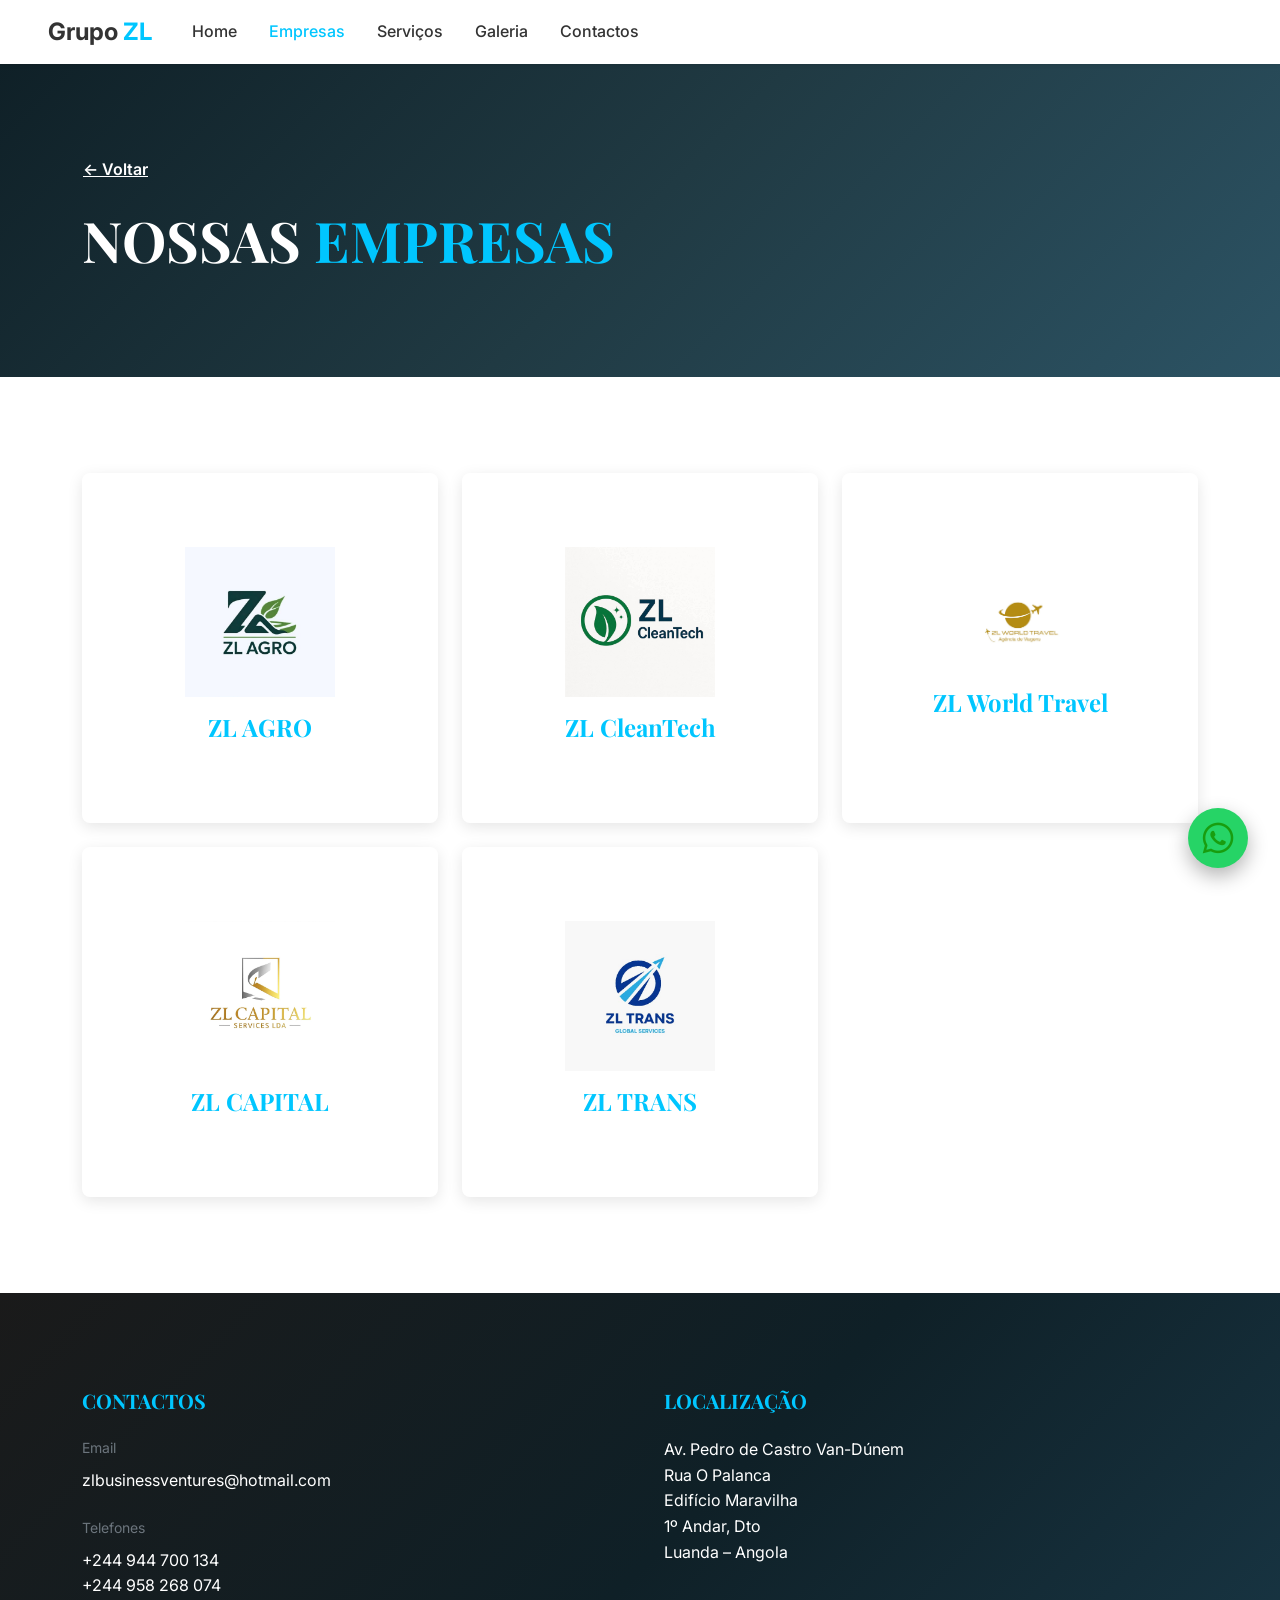
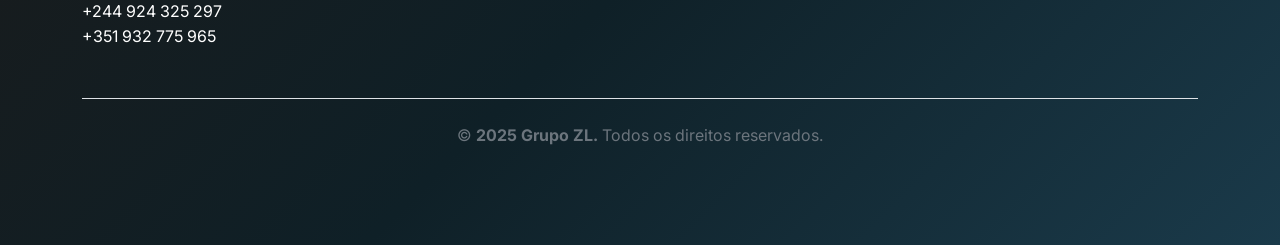
==== empresas.html @ 5306ef9e "Web site da empresa zlgroups" ====
<!DOCTYPE html>
<html lang="pt">
<head>
    <meta charset="UTF-8">
    <meta name="viewport" content="width=device-width, initial-scale=1.0">
    <meta name="description" content="Conheça as empresas do Grupo ZL">
    <title>Grupo ZL - Nossas Empresas</title>
    
    <!-- Bootstrap CSS -->
    <link href="https://cdn.jsdelivr.net/npm/bootstrap@5.3.0/dist/css/bootstrap.min.css" rel="stylesheet">
    <!-- Google Fonts -->
    <link href="https://fonts.googleapis.com/css2?family=Playfair+Display:wght@700;800&family=Inter:wght@400;500;600;700&display=swap" rel="stylesheet">
    <!-- Custom CSS -->
    <link rel="stylesheet" href="css/style.css">
    <link rel="stylesheet" href="css/empresas.css">
</head>
<body>
    <!-- HEADER/NAVBAR -->
    <nav class="navbar navbar-expand-lg navbar-light bg-white shadow-sm fixed-top">
        <div class="container-fluid px-4 px-lg-5">
            <a class="navbar-brand fw-bold" href="index.html">
                Grupo <span class="text-primary">ZL</span>
            </a>
            <button class="navbar-toggler" type="button" data-bs-toggle="collapse" data-bs-target="#navbarNav" aria-controls="navbarNav" aria-expanded="false" aria-label="Toggle navigation">
                <span class="navbar-toggler-icon"></span>
            </button>
            <div class="collapse navbar-collapse" id="navbarNav">
                <ul class="navbar-nav ms-auto">
                    <li class="nav-item">
                        <a class="nav-link" href="index.html">Home</a>
                    </li>
                    <li class="nav-item">
                        <a class="nav-link active" href="empresas.html">Empresas</a>
                    </li>
                    <li class="nav-item">
                        <a class="nav-link" href="servicos.html">Serviços</a>
                    </li>
                    <li class="nav-item">
                        <a class="nav-link" href="galeria.html">Galeria</a>
                    </li>
                    <li class="nav-item">
                        <a class="nav-link" href="index.html#contactos">Contactos</a>
                    </li>
                </ul>
            </div>
        </div>
    </nav>

    <!-- PAGE HEADER -->
    <section class="page-header bg-gradient-blue text-white py-5">
        <div class="container py-5">
            <a href="index.html" class="btn btn-link text-white mb-4 p-0">
                ← Voltar
            </a>
            <h1 class="display-4 fw-bold">NOSSAS <span class="text-primary">EMPRESAS</span></h1>
        </div>
    </section>

    <!-- EMPRESAS GRID -->
    <section class="py-5">
        <div class="container py-5">
            <div class="row g-4">
                <!-- ZL AGRO -->
                <div class="col-md-6 col-lg-4">
                    <a href="empresas/zlagro.html" class="company-card-link">
                        <div class="company-card">
                            <div class="card-inner">
                                <div class="card-front">
                                    <img src="img/empresas/ZL AGRO.webp" alt="ZL AGRO" class="company-logo">
                                    <h4 class="mt-3">ZL AGRO</h4>
                                </div>
                                <div class="card-back">
                                    <span class="btn btn-primary rounded-pill">Conheça</span>
                                </div>
                            </div>
                        </div>
                    </a>
                </div>

                <!-- ZL CLEANTECH -->
                <div class="col-md-6 col-lg-4">
                    <a href="empresas/zlcleantech.html" class="company-card-link">
                        <div class="company-card">
                            <div class="card-inner">
                                <div class="card-front">
                                    <img src="img/empresas/ZL clean.webp" alt="ZL CleanTech" class="company-logo">
                                    <h4 class="mt-3">ZL CleanTech</h4>
                                </div>
                                <div class="card-back">
                                    <span class="btn btn-primary rounded-pill">Conheça</span>
                                </div>
                            </div>
                        </div>
                    </a>
                </div>

                <!-- ZL WORLD TRAVEL -->
                <div class="col-md-6 col-lg-4">
                    <a href="empresas/zlworldtravel1.html" class="company-card-link">
                        <div class="company-card">
                            <div class="card-inner">
                                <div class="card-front">
                                    <img src="img/empresas/ZL WORD.webp" alt="ZL World Travel" class="company-logo">
                                    <h4 class="mt-3">ZL World Travel</h4>
                                </div>
                                <div class="card-back">
                                    <span class="btn btn-primary rounded-pill">Conheça</span>
                                </div>
                            </div>
                        </div>
                    </a>
                </div>

                <!-- ZL CAPITAL -->
                <div class="col-md-6 col-lg-4">
                    <a href="empresas/zlcapitalservices.html" class="company-card-link">
                        <div class="company-card">
                            <div class="card-inner">
                                <div class="card-front">
                                    <img src="img/empresas/ZL CAPTAL.webp" alt="ZL CAPITAL" class="company-logo">
                                    <h4 class="mt-3">ZL CAPITAL</h4>
                                </div>
                                <div class="card-back">
                                    <span class="btn btn-primary rounded-pill">Conheça</span>
                                </div>
                            </div>
                        </div>
                    </a>
                </div>

                <!-- ZL TRANS -->
                <div class="col-md-6 col-lg-4">
                    <a href="empresas/zltransglobal.html" class="company-card-link">
                        <div class="company-card">
                            <div class="card-inner">
                                <div class="card-front">
                                    <img src="img/empresas/ZL TRANS.webp" alt="ZL TRANS" class="company-logo">
                                    <h4 class="mt-3">ZL TRANS</h4>
                                </div>
                                <div class="card-back">
                                    <span class="btn btn-primary rounded-pill">Conheça</span>
                                </div>
                            </div>
                        </div>
                    </a>
                </div>
            </div>
        </div>
    </section>

    <!-- FOOTER -->
    <footer class="bg-dark text-white py-5">
        <div class="container py-5">
            <div class="row g-5 mb-5">
                <div class="col-lg-6">
                    <h5 class="text-primary fw-bold mb-4">CONTACTOS</h5>
                    <p class="text-muted small mb-2">Email</p>
                    <a href="mailto:zlbusinessventures@hotmail.com" class="text-white text-decoration-none d-block mb-4">
                        zlbusinessventures@hotmail.com
                    </a>
                    <p class="text-muted small mb-2">Telefones</p>
                        <a href="#" class="text-white text-decoration-none d-block">+244 944 700 134</a>
                        <a href="#" class="text-white text-decoration-none d-block">+244 958 268 074</a>
                        <a href="#" class="text-white text-decoration-none d-block">+244 924 325 297</a>
                        <a href="#" class="text-white text-decoration-none d-block">+351 932 775 965</a>
                </div>
                
                <div class="col-lg-6">
                    <h5 class="text-primary fw-bold mb-4">LOCALIZAÇÃO</h5>
                    <p class="text-white">
                        Av. Pedro de Castro Van-Dúnem<br>
                        Rua O Palanca<br>
                        Edifício Maravilha<br>
                        1º Andar, Dto<br>
                        Luanda – Angola
                    </p>
                </div>
            </div>
            
            <div class="border-top pt-4 text-center">
                <p class="text-muted mb-0">© <strong>2025 Grupo ZL.</strong> Todos os direitos reservados.</p>
            </div>
        </div>
    </footer>

    <!-- BOTÃO WHATSAPP -->
    <a href="https://wa.me/244944700134" target="_blank" class="whatsapp-btn" title="Contactar via WhatsApp">
        <img src="img/WhatsApp.webp" alt="WhatsApp">
    </a>

    <!-- Bootstrap JS -->
    <script src="https://cdn.jsdelivr.net/npm/bootstrap@5.3.0/dist/js/bootstrap.bundle.min.js"></script>
    <!-- Custom JS -->
    <script src="js/script.js"></script>
</body>
</html>
---- css/style.css ----
/* ============================================
   GRUPO ZL - CUSTOM CSS
   Bootstrap 5 + Custom Styling
   ============================================ */

:root {
    --primary: #00c6ff;
    --primary-dark: #00a3d9;
    --secondary: #0a3a52;
    --light-bg: #f8f9fa;
    --dark-bg: #1a1a1a;
    --text-dark: #333333;
    --text-light: #666666;
}

* {
    margin: 0;
    padding: 0;
    box-sizing: border-box;
}

html {
    scroll-behavior: smooth;
}

body {
    font-family: 'Inter', sans-serif;
    color: var(--text-dark);
    line-height: 1.6;
}

h1, h2, h3, h4, h5, h6 {
    font-family: 'Playfair Display', serif;
    font-weight: 700;
}

.display-3, .display-4, .display-5 {
    font-family: 'Playfair Display', serif;
}

/* ============================================
   NAVBAR
   ============================================ */

.navbar {
    top: 0;
    z-index: 1000;
}

.navbar-brand {
    font-size: 1.5rem;
    color: var(--text-dark) !important;
}

.navbar-brand span {
    color: var(--primary) !important;
}

.navbar-nav .nav-link {
    color: var(--text-dark) !important;
    font-weight: 500;
    transition: color 0.3s ease;
    margin-left: 1rem;
}

.navbar-nav .nav-link:hover {
    color: var(--primary) !important;
}

.navbar-nav .nav-link.active {
    color: var(--primary) !important;
}

body {
    padding-top: 60px;
}

/* Corrigir overflow horizontal */
html, body {
    overflow-x: hidden;
    width: 100%;
    margin: 0;
    padding: 0;
}

/* Garantir que o navbar não ultrapasse a largura */
.navbar {
    width: 100%;
    max-width: 100vw;
    overflow-x: hidden;
}

.navbar .container-fluid {
    padding-left: 1rem;
    padding-right: 1rem;
}

/* Corrigir possíveis problemas com elementos filho */
.navbar-nav {
    width: 100%;
}

.navbar-collapse {
    max-width: 100%;
}

/* Garantir que nenhum elemento ultrapasse a viewport */
* {
    box-sizing: border-box;
}

/* Corrigir responsividade em dispositivos móveis */
@media (max-width: 991px) {
    .navbar .container-fluid {
        padding-left: 0.5rem;
        padding-right: 0.5rem;
    }
}

/* ============================================
   HERO SECTION
   ============================================ */

.hero-section {
    position: relative;
    height: 100vh;
    display: flex;
    align-items: center;
    justify-content: center;
    overflow: hidden;
    margin-top: -60px;
    padding-top: 60px;
}

.hero-video {
    position: absolute;
    top: 0;
    left: 0;
    width: 100%;
    height: 100%;
    object-fit: cover;
    z-index: 1;
}

.hero-fallback {
    position: absolute;
    top: 0;
    left: 0;
    width: 100%;
    height: 100%;
    object-fit: cover;
    z-index: 0;
    display: none;
}

.hero-overlay {
    position: absolute;
    top: 0;
    left: 0;
    width: 100%;
    height: 100%;
    background: rgba(0, 0, 0, 0.4);
    z-index: 2;
}

.hero-content {
    position: relative;
    z-index: 3;
    max-width: 800px;
    animation: fadeInUp 1s ease-out;
}

@keyframes fadeInUp {
    from {
        opacity: 0;
        transform: translateY(30px);
    }
    to {
        opacity: 1;
        transform: translateY(0);
    }
}

.hero-content .display-3 {
    font-size: 3.5rem;
    font-weight: 800;
    margin-bottom: 1rem;
}

.hero-content .h3 {
    font-size: 1.5rem;
    font-weight: 300;
    color: rgba(255, 255, 255, 0.9);
}

.hero-content .lead {
    font-size: 1.1rem;
    color: rgba(255, 255, 255, 0.95);
}

@media (max-width: 768px) {
    .hero-section {
        height: 80vh;
    }
    
    .hero-content .display-3 {
        font-size: 2.5rem;
    }
    
    .hero-content .h3 {
        font-size: 1.2rem;
    }
    
    .hero-content .lead {
        font-size: 1rem;
    }
}

/* ============================================
   BUTTONS
   ============================================ */

.btn-primary {
    background-color: var(--primary);
    border-color: var(--primary);
    color: #000;
    font-weight: 600;
    transition: all 0.3s ease;
}

.btn-primary:hover {
    background-color: var(--primary-dark);
    border-color: var(--primary-dark);
    color: #000;
    transform: translateY(-2px);
    box-shadow: 0 8px 20px rgba(0, 198, 255, 0.3);
}

.btn-outline-light {
    border-color: white;
    color: white;
    font-weight: 600;
}

.btn-outline-light:hover {
    background-color: rgba(255, 255, 255, 0.1);
    border-color: white;
    color: white;
}

.rounded-pill {
    border-radius: 50px !important;
    padding: 0.75rem 2rem !important;
}

/* ============================================
   SECTIONS & BACKGROUNDS
   ============================================ */

.bg-light-gradient {
    background: linear-gradient(135deg, #f0f8ff 0%, #e0f7ff 100%);
}

.bg-gradient-blue {
    background: linear-gradient(135deg, #0f2027 0%, #203a43 50%, #2c5364 100%);
}

/* ============================================
   CARDS
   ============================================ */

.card {
    border: none;
    box-shadow: 0 2px 8px rgba(0, 0, 0, 0.1);
    transition: all 0.3s ease;
}

.card:hover {
    transform: translateY(-4px);
    box-shadow: 0 8px 20px rgba(0, 0, 0, 0.15);
}

.card-body {
    padding: 1.5rem;
}

.card-title {
    margin-bottom: 0.75rem;
}

.card-text {
    font-size: 0.95rem;
    line-height: 1.6;
}

/* ============================================
   GALLERY
   ============================================ */

.gallery-link {
    text-decoration: none;
    display: block;
    overflow: hidden;
    border-radius: 0.5rem;
}

.gallery-img {
    transition: transform 0.3s ease;
    display: block;
    width: 100%;
    height: 250px;
    object-fit: cover;
}

.gallery-link:hover .gallery-img {
    transform: scale(1.05);
}

/* ============================================
   VIDEO CONTAINER
   ============================================ */

.video-container {
    background-color: #000;
    aspect-ratio: 16 / 9;
    overflow: hidden;
}

.video-container video {
    width: 100%;
    height: 100%;
    object-fit: cover;
}

/* ============================================
   STATISTICS
   ============================================ */

.stat-box {
    padding: 2rem 1rem;
    text-align: center;
}

.stat-number {
    font-size: 3rem;
    font-weight: 800;
    color: var(--primary);
    font-family: 'Playfair Display', serif;
    margin-bottom: 0.5rem;
}

.stat-label {
    font-size: 1rem;
    color: var(--text-dark);
    font-weight: 500;
}

/* ============================================
   FOOTER
   ============================================ */

footer {
    background: linear-gradient(135deg, #1a1a1a 0%, #0f2027 50%, #1a3a4a 100%);
    color: white;
}

footer a {
    transition: color 0.3s ease;
}

footer a:hover {
    color: var(--primary) !important;
}

footer .text-primary {
    color: var(--primary) !important;
}

footer .form-control {
    background-color: rgba(255, 255, 255, 0.1);
    border-color: rgba(255, 255, 255, 0.2);
    color: white;
}

footer .form-control::placeholder {
    color: rgba(255, 255, 255, 0.5);
}

footer .form-control:focus {
    background-color: rgba(255, 255, 255, 0.15);
    border-color: var(--primary);
    color: white;
    box-shadow: 0 0 0 0.2rem rgba(0, 198, 255, 0.25);
}

/* ============================================
   WHATSAPP BUTTON
   ============================================ */

.whatsapp-btn {
    position: fixed;
    bottom: 2rem;
    right: 2rem;
    width: 60px;
    height: 60px;
    background-color: #26d466;
    border-radius: 50%;
    display: flex;
    align-items: center;
    justify-content: center;
    box-shadow: 0 8px 20px rgba(0, 0, 0, 0.3);
    transition: all 0.3s ease;
    z-index: 999;
    text-decoration: none;
}

.whatsapp-btn:hover {
    transform: scale(1.1);
    box-shadow: 0 12px 30px rgba(0, 0, 0, 0.4);
}

.whatsapp-btn img {
    width: 50px;
    height: 50px;
}

@media (max-width: 768px) {
    .whatsapp-btn {
        bottom: 1rem;
        right: 1rem;
        width: 50px;
        height: 50px;
    }
    
    .whatsapp-btn img {
        width: 40px;
        height: 40px;
    }
}

/* ============================================
   UTILITY CLASSES
   ============================================ */

.text-justify {
    text-align: justify;
}

.space-y-4 > * + * {
    margin-top: 1.5rem;
}

.space-y-4 > p {
    margin-bottom: 1.5rem;
}

.text-primary {
    color: var(--primary) !important;
}

.text-muted {
    color: #6c757d !important;
}

.border-start {
    border-left: 4px solid var(--primary) !important;
}

.border-4 {
    border-width: 4px !important;
}

/* ============================================
   ANIMATIONS
   ============================================ */

@keyframes slideInDown {
    from {
        opacity: 0;
        transform: translateY(-20px);
    }
    to {
        opacity: 1;
        transform: translateY(0);
    }
}

@keyframes slideInUp {
    from {
        opacity: 0;
        transform: translateY(20px);
    }
    to {
        opacity: 1;
        transform: translateY(0);
    }
}

.animate-slide-in-down {
    animation: slideInDown 0.5s ease-out;
}

.animate-slide-in-up {
    animation: slideInUp 0.5s ease-out;
}

/* ============================================
   PAGE HEADER
   ============================================ */

.page-header {
    background: linear-gradient(135deg, #0f2027 0%, #203a43 50%, #2c5364 100%);
    margin-top: 60px;
}

.page-header .btn-link {
    font-weight: 600;
    transition: all 0.3s ease;
}

.page-header .btn-link:hover {
    color: #00c6ff !important;
    transform: translateX(-5px);
}

/* ============================================
   SERVICE CARDS
   ============================================ */

.service-card {
    border: none;
    overflow: hidden;
    transition: all 0.3s ease;
}

.service-img {
    height: 200px;
    object-fit: cover;
    transition: transform 0.3s ease;
}

.service-card:hover .service-img {
    transform: scale(1.05);
}

.service-card:hover {
    box-shadow: 0 12px 30px rgba(0, 198, 255, 0.2);
}

/* ============================================
   RESPONSIVE ADJUSTMENTS
   ============================================ */

@media (max-width: 992px) {
    .navbar-nav .nav-link {
        margin-left: 0;
        padding: 0.5rem 0;
    }
    
    .container {
        padding-left: 1rem;
        padding-right: 1rem;
    }
}

@media (max-width: 768px) {
    .display-5 {
        font-size: 2rem;
    }
    
    .lead {
        font-size: 1rem;
    }
    
    .stat-number {
        font-size: 2.5rem;
    }
    
    .stat-label {
        font-size: 0.9rem;
    }
    
    .d-flex.gap-3 {
        flex-direction: column;
    }
    
    .btn {
        width: 100%;
    }
}

/* ============================================
   SCROLLBAR
   ============================================ */

::-webkit-scrollbar {
    width: 10px;
}

::-webkit-scrollbar-track {
    background: #f1f1f1;
}

::-webkit-scrollbar-thumb {
    background: var(--primary);
    border-radius: 5px;
}

::-webkit-scrollbar-thumb:hover {
    background: var(--primary-dark);
}

/* ============================================
   TRANSITIONS
   ============================================ */

* {
    transition: background-color 0.3s ease, color 0.3s ease, border-color 0.3s ease;
}

button, a, input, textarea, select {
    transition: all 0.3s ease;
}
---- css/empresas.css ----
/* ============================================
   EMPRESAS PAGE - FLIP CARD ANIMATION
   ============================================ */

.company-card-link {
    text-decoration: none;
    display: block;
}

.company-card {
    perspective: 1000px;
    height: 350px;
    cursor: pointer;
}

.card-inner {
    position: relative;
    width: 100%;
    height: 100%;
    transition: transform 0.6s;
    transform-style: preserve-3d;
}

.company-card:hover .card-inner {
    transform: rotateY(180deg);
}

.card-front,
.card-back {
    position: absolute;
    width: 100%;
    height: 100%;
    backface-visibility: hidden;
    display: flex;
    flex-direction: column;
    justify-content: center;
    align-items: center;
    padding: 2rem 1rem;
    border-radius: 0.5rem;
    box-shadow: 0 4px 15px rgba(0, 0, 0, 0.1);
}

.card-front {
    background: white;
    z-index: 2;
}

.card-back {
    background: linear-gradient(135deg, #0f2027 0%, #203a43 50%, #2c5364 100%);
    transform: rotateY(180deg);
    z-index: 1;
}

.company-logo {
    max-width: 150px;
    height: auto;
    object-fit: contain;
}

.card-front h4 {
    color: #00c6ff;
    font-size: 1.5rem;
    font-weight: 700;
    text-align: center;
    margin-top: 1.5rem;
}

.card-back .btn {
    margin-top: auto;
}

/* Responsive */
@media (max-width: 768px) {
    .company-card {
        height: 300px;
    }
    
    .card-front h4 {
        font-size: 1.2rem;
    }
}
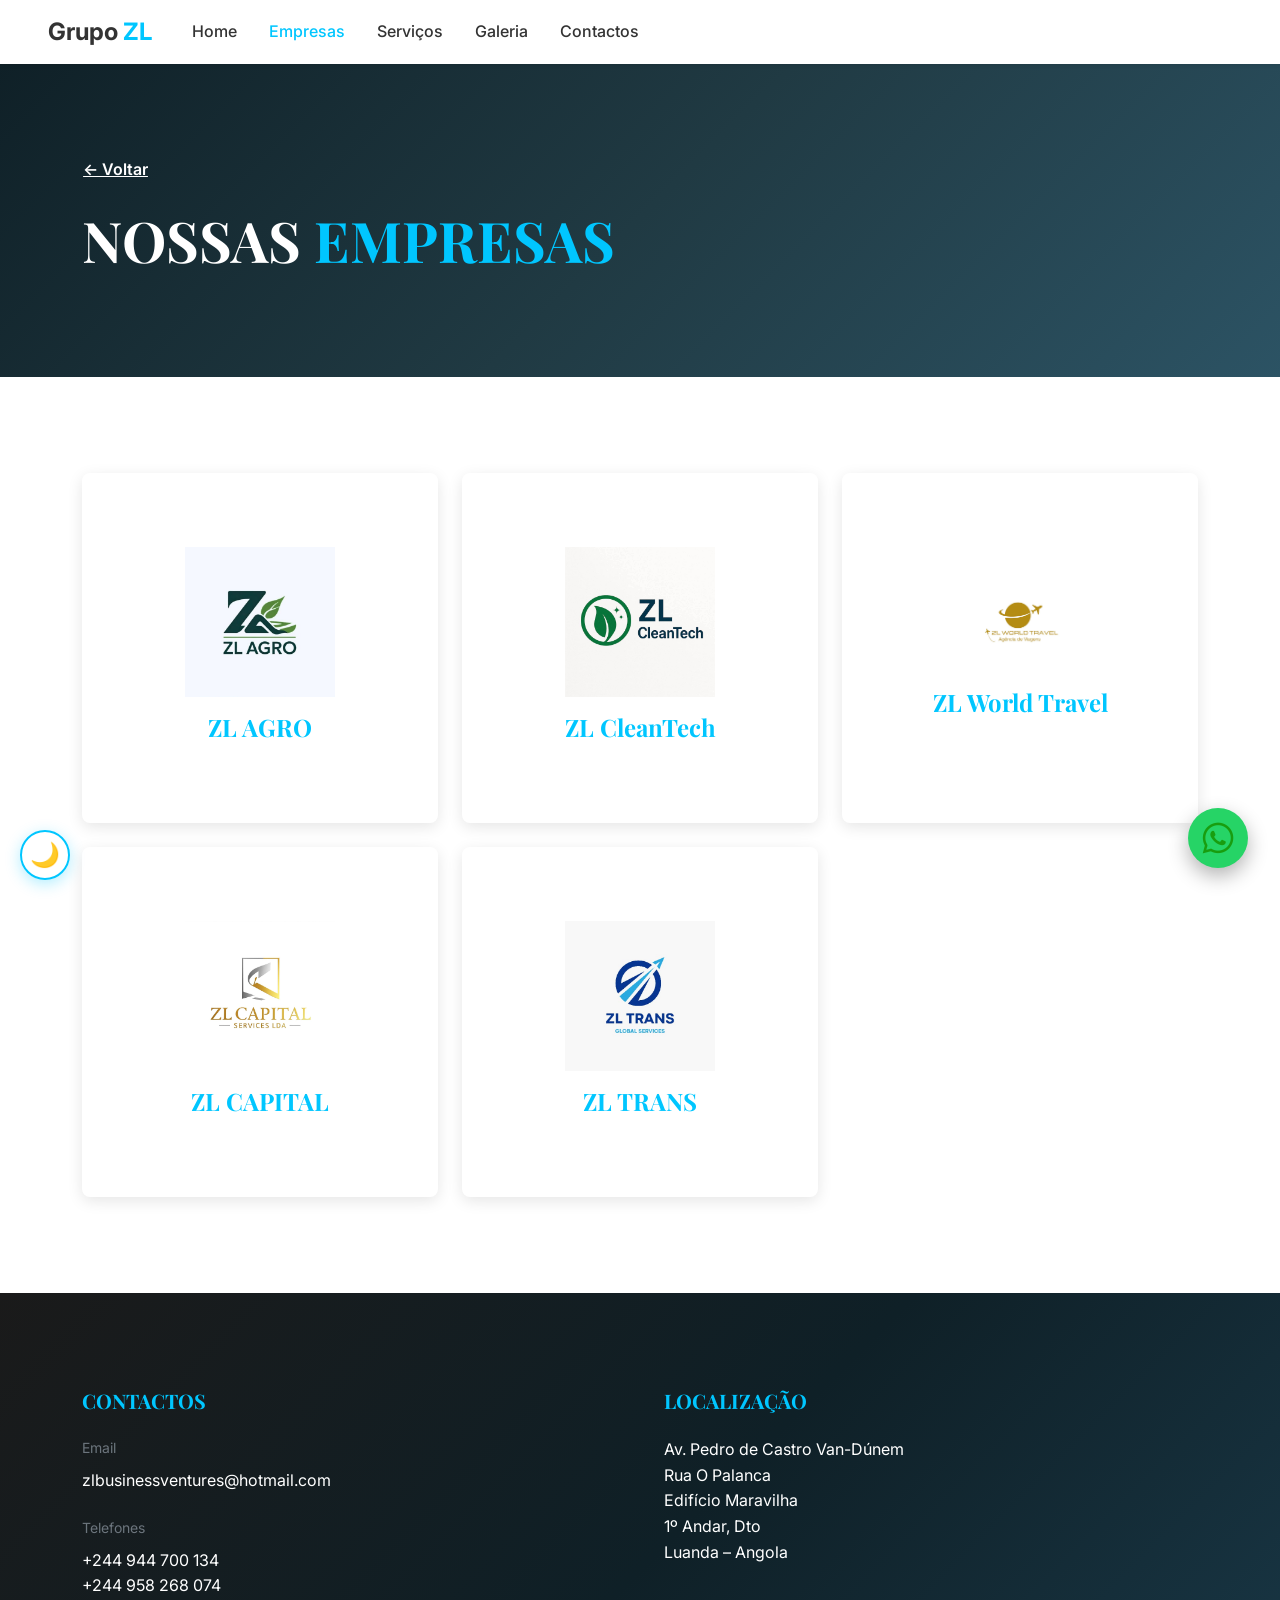
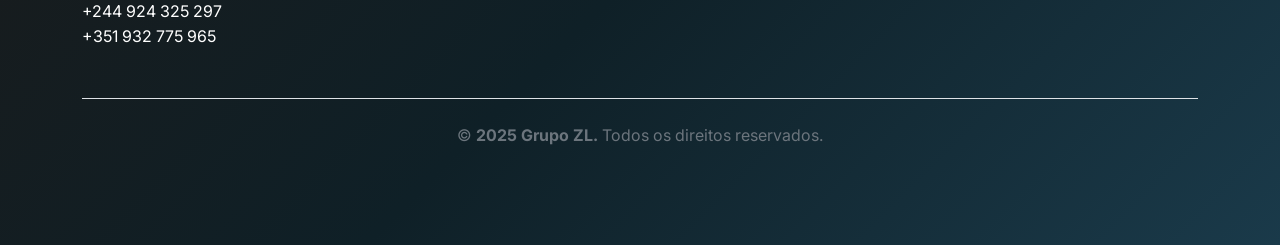
==== commit 5f86cf99: "Update empresas.html with modern animations and page loader" ====
--- a/empresas.html
+++ b/empresas.html
@@ -10,11 +10,21 @@
     <link href="https://cdn.jsdelivr.net/npm/bootstrap@5.3.0/dist/css/bootstrap.min.css" rel="stylesheet">
     <!-- Google Fonts -->
     <link href="https://fonts.googleapis.com/css2?family=Playfair+Display:wght@700;800&family=Inter:wght@400;500;600;700&display=swap" rel="stylesheet">
+    <!-- Modern Animations -->
+    <link rel="stylesheet" href="css/modern-animations.css">
     <!-- Custom CSS -->
     <link rel="stylesheet" href="css/style.css">
     <link rel="stylesheet" href="css/empresas.css">
 </head>
 <body>
+    <!-- PAGE LOADER -->
+    <div class="page-loader" id="pageLoader">
+        <div class="loader-content">
+            <canvas id="loaderCanvas" width="120" height="120"></canvas>
+            <p class="loader-text">CARREGANDO...</p>
+        </div>
+    </div>
+
     <!-- HEADER/NAVBAR -->
     <nav class="navbar navbar-expand-lg navbar-light bg-white shadow-sm fixed-top">
         <div class="container-fluid px-4 px-lg-5">
@@ -159,10 +169,10 @@
                         zlbusinessventures@hotmail.com
                     </a>
                     <p class="text-muted small mb-2">Telefones</p>
-                        <a href="#" class="text-white text-decoration-none d-block">+244 944 700 134</a>
-                        <a href="#" class="text-white text-decoration-none d-block">+244 958 268 074</a>
-                        <a href="#" class="text-white text-decoration-none d-block">+244 924 325 297</a>
-                        <a href="#" class="text-white text-decoration-none d-block">+351 932 775 965</a>
+                        <a href="tel:+244944700134" class="text-white text-decoration-none d-block">+244 944 700 134</a>
+                        <a href="tel:+244958268074" class="text-white text-decoration-none d-block">+244 958 268 074</a>
+                        <a href="tel:+244924325297" class="text-white text-decoration-none d-block">+244 924 325 297</a>
+                        <a href="tel:+351932775965" class="text-white text-decoration-none d-block">+351 932 775 965</a>
                 </div>
                 
                 <div class="col-lg-6">
@@ -190,6 +200,8 @@
 
     <!-- Bootstrap JS -->
     <script src="https://cdn.jsdelivr.net/npm/bootstrap@5.3.0/dist/js/bootstrap.bundle.min.js"></script>
+    <!-- Animations JS -->
+    <script src="js/animations.js"></script>
     <!-- Custom JS -->
     <script src="js/script.js"></script>
 </body>
--- a/css/modern-animations.css
+++ b/css/modern-animations.css
@@ -0,0 +1,489 @@
+/* ====================================
+   MODERN ANIMATIONS & TRANSITIONS
+   ==================================== */
+
+/* Page Transition Loader */
+.page-loader {
+    position: fixed;
+    top: 0;
+    left: 0;
+    width: 100%;
+    height: 100%;
+    background: linear-gradient(135deg, #1a1a2e 0%, #16213e 100%);
+    display: flex;
+    align-items: center;
+    justify-content: center;
+    z-index: 9999;
+    opacity: 0;
+    visibility: hidden;
+    transition: all 0.3s ease-out;
+}
+
+.page-loader.active {
+    opacity: 1;
+    visibility: visible;
+}
+
+.loader-content {
+    text-align: center;
+}
+
+.loader-logo {
+    width: 100px;
+    height: 100px;
+    margin: 0 auto 30px;
+    animation: logoRotate 2s ease-in-out infinite;
+}
+
+.loader-text {
+    font-size: 18px;
+    color: #00c6ff;
+    font-weight: 600;
+    letter-spacing: 2px;
+    animation: pulse 1.5s ease-in-out infinite;
+}
+
+/* Rotating Canvas Animation */
+@keyframes logoRotate {
+    0% { transform: rotateY(0deg) scale(1); }
+    50% { transform: rotateY(180deg) scale(1.1); }
+    100% { transform: rotateY(360deg) scale(1); }
+}
+
+/* Smooth Fade In/Out */
+@keyframes fadeInUp {
+    from {
+        opacity: 0;
+        transform: translateY(30px);
+    }
+    to {
+        opacity: 1;
+        transform: translateY(0);
+    }
+}
+
+@keyframes fadeInDown {
+    from {
+        opacity: 0;
+        transform: translateY(-30px);
+    }
+    to {
+        opacity: 1;
+        transform: translateY(0);
+    }
+}
+
+@keyframes slideInLeft {
+    from {
+        opacity: 0;
+        transform: translateX(-50px);
+    }
+    to {
+        opacity: 1;
+        transform: translateX(0);
+    }
+}
+
+@keyframes slideInRight {
+    from {
+        opacity: 0;
+        transform: translateX(50px);
+    }
+    to {
+        opacity: 1;
+        transform: translateX(0);
+    }
+}
+
+/* Pulse Animation */
+@keyframes pulse {
+    0%, 100% { opacity: 1; }
+    50% { opacity: 0.5; }
+}
+
+/* Glow Animation */
+@keyframes glow {
+    0%, 100% {
+        box-shadow: 0 0 5px rgba(0, 198, 255, 0.5),
+                    0 0 10px rgba(0, 198, 255, 0.3);
+    }
+    50% {
+        box-shadow: 0 0 20px rgba(0, 198, 255, 0.8),
+                    0 0 30px rgba(0, 198, 255, 0.5);
+    }
+}
+
+/* Float Animation */
+@keyframes float {
+    0%, 100% { transform: translateY(0px); }
+    50% { transform: translateY(-15px); }
+}
+
+/* Bounce Animation */
+@keyframes bounce {
+    0%, 100% { transform: translateY(0); }
+    50% { transform: translateY(-20px); }
+}
+
+/* Shimmer Effect */
+@keyframes shimmer {
+    0% {
+        background-position: -1000px 0;
+    }
+    100% {
+        background-position: 1000px 0;
+    }
+}
+
+/* Wave Animation */
+@keyframes wave {
+    0%, 100% { transform: translateX(0); }
+    25% { transform: translateX(-5px); }
+    75% { transform: translateX(5px); }
+}
+
+/* Rotate Animation */
+@keyframes rotate {
+    from { transform: rotate(0deg); }
+    to { transform: rotate(360deg); }
+}
+
+/* Scale Pulse */
+@keyframes scalePulse {
+    0%, 100% { transform: scale(1); }
+    50% { transform: scale(1.05); }
+}
+
+/* Text Gradient Animation */
+@keyframes gradientFlow {
+    0% { background-position: 0% 50%; }
+    50% { background-position: 100% 50%; }
+    100% { background-position: 0% 50%; }
+}
+
+/* ====================================
+   SECTION ANIMATIONS
+   ==================================== */
+
+section {
+    animation: fadeInUp 0.8s ease-out;
+}
+
+.hero-section {
+    animation: none !important;
+}
+
+.hero-content h1 {
+    animation: fadeInDown 1s ease-out;
+}
+
+.hero-content h2 {
+    animation: fadeInDown 1.2s ease-out;
+}
+
+.hero-content p {
+    animation: fadeInUp 1.4s ease-out;
+}
+
+.hero-content .btn {
+    animation: fadeInUp 1.6s ease-out;
+    transition: all 0.3s ease;
+}
+
+.hero-content .btn:hover {
+    transform: translateY(-3px);
+    box-shadow: 0 10px 30px rgba(0, 198, 255, 0.3);
+}
+
+/* ====================================
+   CARD ANIMATIONS
+   ==================================== */
+
+.card {
+    transition: all 0.4s cubic-bezier(0.25, 0.46, 0.45, 0.94);
+    position: relative;
+    overflow: hidden;
+}
+
+.card::before {
+    content: '';
+    position: absolute;
+    top: 0;
+    left: -100%;
+    width: 100%;
+    height: 100%;
+    background: linear-gradient(90deg, transparent, rgba(255, 255, 255, 0.1), transparent);
+    transition: left 0.5s ease;
+    z-index: 1;
+}
+
+.card:hover {
+    transform: translateY(-10px) scale(1.02);
+    box-shadow: 0 20px 40px rgba(0, 198, 255, 0.15);
+}
+
+.card:hover::before {
+    left: 100%;
+}
+
+/* Service Card */
+.service-card {
+    border: 2px solid transparent;
+    background: linear-gradient(135deg, #f8f9fa 0%, #ffffff 100%);
+}
+
+.service-card:hover {
+    border-color: #00c6ff;
+    background: linear-gradient(135deg, #f0f8ff 0%, #e0f7ff 100%);
+}
+
+.service-img {
+    transition: transform 0.5s cubic-bezier(0.34, 1.56, 0.64, 1);
+    height: 200px;
+    object-fit: cover;
+}
+
+.service-card:hover .service-img {
+    transform: scale(1.1) rotate(2deg);
+}
+
+/* ====================================
+   BUTTON ANIMATIONS
+   ==================================== */
+
+.btn {
+    position: relative;
+    overflow: hidden;
+    transition: all 0.3s ease;
+}
+
+.btn::before {
+    content: '';
+    position: absolute;
+    top: 50%;
+    left: 50%;
+    width: 0;
+    height: 0;
+    background: rgba(255, 255, 255, 0.2);
+    border-radius: 50%;
+    transform: translate(-50%, -50%);
+    transition: width 0.6s, height 0.6s;
+}
+
+.btn:hover::before {
+    width: 300px;
+    height: 300px;
+}
+
+.btn-primary {
+    background: linear-gradient(135deg, #00c6ff 0%, #0099cc 100%);
+    border: none;
+    box-shadow: 0 4px 15px rgba(0, 198, 255, 0.3);
+}
+
+.btn-primary:hover {
+    background: linear-gradient(135deg, #0099cc 0%, #0077aa 100%);
+    box-shadow: 0 8px 25px rgba(0, 198, 255, 0.5);
+    transform: translateY(-3px);
+}
+
+.btn-outline-light {
+    border: 2px solid rgba(255, 255, 255, 0.5);
+    transition: all 0.3s ease;
+}
+
+.btn-outline-light:hover {
+    background: rgba(255, 255, 255, 0.1);
+    border-color: rgba(255, 255, 255, 1);
+    transform: translateY(-3px);
+}
+
+/* ====================================
+   TEXT ANIMATIONS
+   ==================================== */
+
+.display-5 {
+    animation: fadeInDown 0.8s ease-out;
+    background: linear-gradient(135deg, #1a1a2e 0%, #00c6ff 100%);
+    -webkit-background-clip: text;
+    -webkit-text-fill-color: transparent;
+    background-clip: text;
+    animation: gradientFlow 3s ease infinite;
+    background-size: 200% 200%;
+}
+
+.lead {
+    animation: fadeInUp 1s ease-out;
+}
+
+/* ====================================
+   HOVER EFFECTS
+   ==================================== */
+
+a, button {
+    position: relative;
+}
+
+a::after {
+    content: '';
+    position: absolute;
+    bottom: 0;
+    left: 0;
+    width: 0;
+    height: 2px;
+    background: #00c6ff;
+    transition: width 0.3s ease;
+}
+
+a:hover::after {
+    width: 100%;
+}
+
+/* ====================================
+   NAVBAR ANIMATIONS
+   ==================================== */
+
+.navbar {
+    animation: fadeInDown 0.6s ease-out;
+}
+
+.nav-link {
+    position: relative;
+    transition: color 0.3s ease;
+}
+
+.nav-link::before {
+    content: '';
+    position: absolute;
+    bottom: -5px;
+    left: 0;
+    width: 0;
+    height: 3px;
+    background: #00c6ff;
+    transition: width 0.3s ease;
+}
+
+.nav-link:hover::before {
+    width: 100%;
+}
+
+/* ====================================
+   IMAGE ANIMATIONS
+   ==================================== */
+
+.gallery-img {
+    transition: all 0.4s cubic-bezier(0.34, 1.56, 0.64, 1);
+    position: relative;
+}
+
+.gallery-img:hover {
+    transform: scale(1.08) rotate(-2deg);
+    box-shadow: 0 15px 40px rgba(0, 198, 255, 0.2);
+}
+
+.img-fluid {
+    animation: fadeInUp 0.8s ease-out;
+}
+
+/* ====================================
+   FLIP ANIMATION
+   ==================================== */
+
+.company-card {
+    perspective: 1000px;
+    height: 280px;
+}
+
+.card-inner {
+    position: relative;
+    width: 100%;
+    height: 100%;
+    transition: transform 0.6s cubic-bezier(0.68, -0.55, 0.265, 1.55);
+    transform-style: preserve-3d;
+}
+
+.company-card:hover .card-inner {
+    transform: rotateY(180deg);
+}
+
+.card-front, .card-back {
+    position: absolute;
+    width: 100%;
+    height: 100%;
+    backface-visibility: hidden;
+    display: flex;
+    flex-direction: column;
+    align-items: center;
+    justify-content: center;
+    padding: 20px;
+    border-radius: 12px;
+    box-shadow: 0 8px 20px rgba(0, 0, 0, 0.1);
+}
+
+.card-front {
+    background: white;
+    transform: rotateY(0deg);
+}
+
+.card-back {
+    background: linear-gradient(135deg, #00c6ff 0%, #0099cc 100%);
+    color: white;
+    transform: rotateY(180deg);
+}
+
+.company-logo {
+    max-width: 120px;
+    height: auto;
+    animation: float 3s ease-in-out infinite;
+}
+
+/* ====================================
+   LOADING SKELETON
+   ==================================== */
+
+.skeleton {
+    background: linear-gradient(90deg, #f0f0f0 25%, #e0e0e0 50%, #f0f0f0 75%);
+    background-size: 200% 100%;
+    animation: shimmer 2s infinite;
+}
+
+/* ====================================
+   RESPONSIVE ANIMATIONS
+   ==================================== */
+
+@media (max-width: 768px) {
+    .page-loader {
+        animation-duration: 0.5s;
+    }
+    
+    section {
+        animation-duration: 0.6s;
+    }
+    
+    .card {
+        animation-duration: 0.5s;
+    }
+    
+    .display-5 {
+        font-size: 24px !important;
+    }
+}
+
+/* ====================================
+   ACCESSIBILITY
+   ==================================== */
+
+@media (prefers-reduced-motion: reduce) {
+    * {
+        animation-duration: 0.01ms !important;
+        animation-iteration-count: 1 !important;
+        transition-duration: 0.01ms !important;
+    }
+    
+    .page-loader,
+    section,
+    .card,
+    .btn {
+        animation: none !important;
+    }
+}
